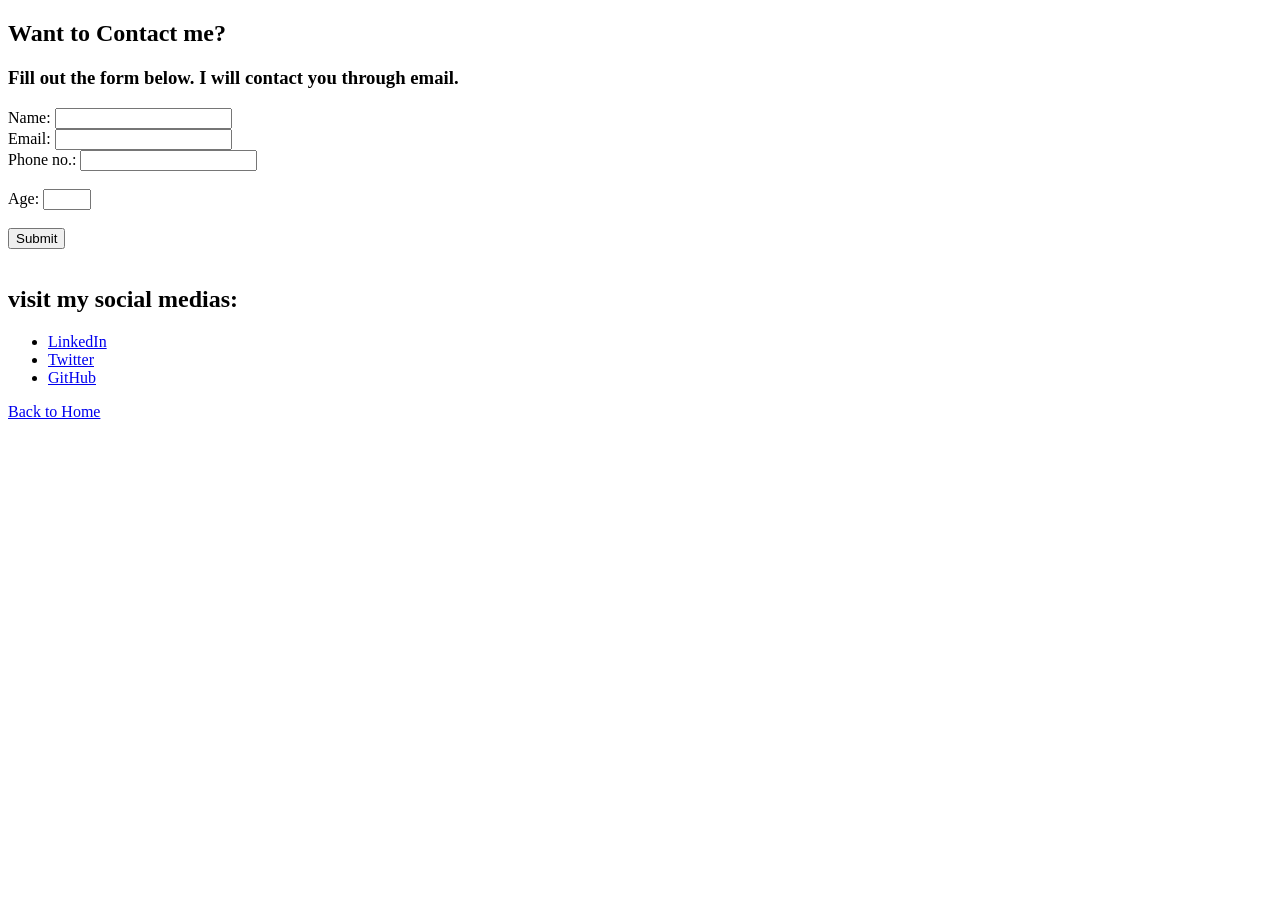
==== contact.html @ b5c33cc0 "Managed sections and added navbar" ====
<!DOCTYPE html>
<html lang="en">
<head>
    <meta charset="UTF-8">
    <meta name="viewport" content="width=device-width, initial-scale=1.0">
    <title>Contact</title>
</head>
<body>
    <div>
    <h2>Want to Contact me?</h2>
    <h3>Fill out the form below. I   will contact you through email.</h3>
    <label for="name">Name: </label>
    <input type="text" id="name" name="name"><br>
    <label for="email">Email: </label>
    <input type="email" id="email" name="email"><br>
    <label for="phone">Phone no.: </label>
    <input type="tel" id="phone" name="phone"><br><br>
    <label for="age">Age: </label>
    <input type="number" id="age" name="age" max="25" min="18"><br><br>
    <button type="submit">Submit</button><br><br>
    <h2>visit my social medias: </h2>
    <ul>
        <li><a href="https://www.example.com" target="_blank">LinkedIn</a></li>
        <li><a href="https://www.example.com" target="_blank">Twitter</a></li>
        <li><a href="https://www.example.com" target="_blank">GitHub</a></li>
    </ul>
    <a href="index.html">Back to Home</a>
    </div>
</body>
</html>
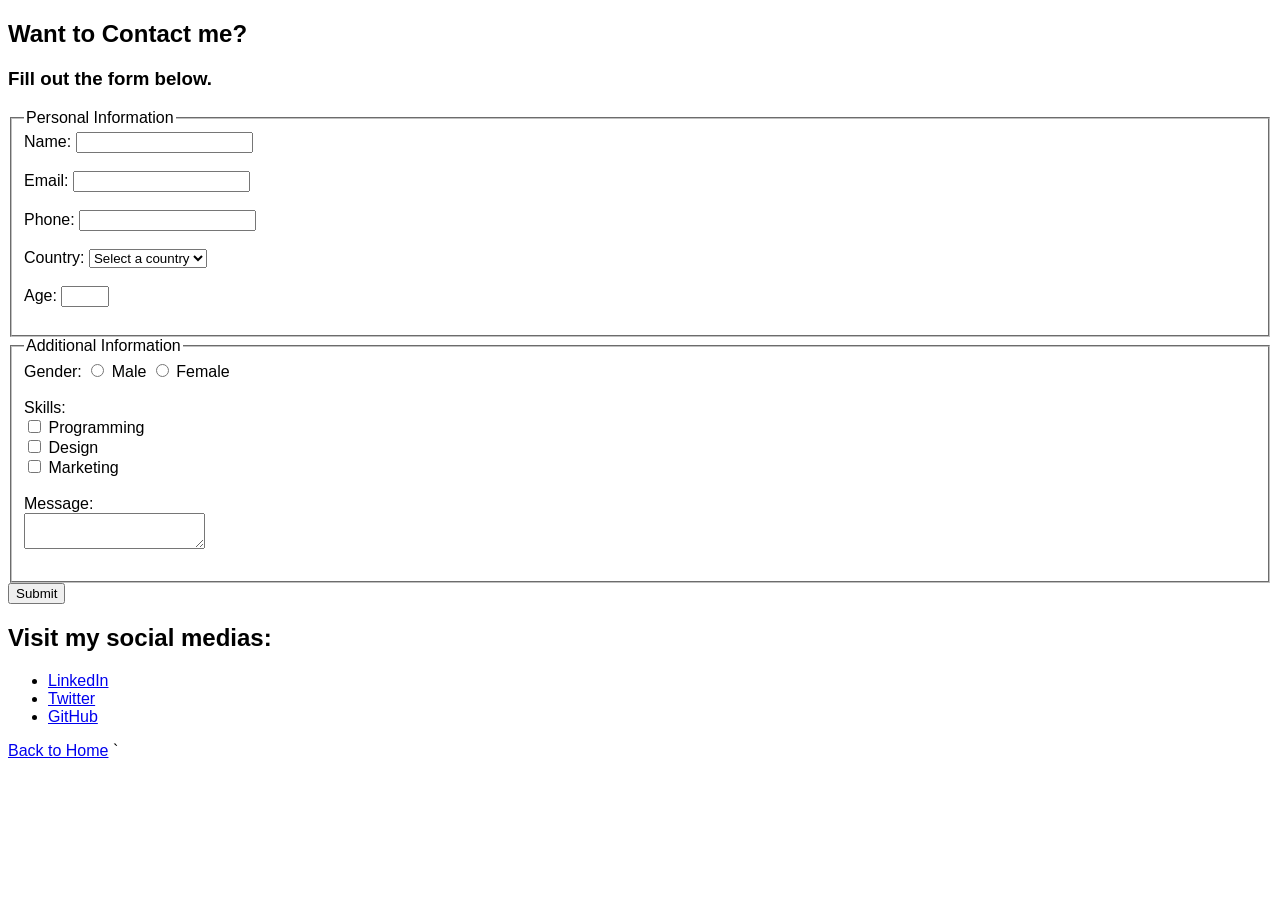
==== commit 9a710b32: "Nav bar added in index.html and margins added" ====
--- a/contact.html
+++ b/contact.html
@@ -4,27 +4,93 @@
     <meta charset="UTF-8">
     <meta name="viewport" content="width=device-width, initial-scale=1.0">
     <title>Contact</title>
+    <link rel="stylesheet" href="css/contact.css">
 </head>
 <body>
-    <div>
-    <h2>Want to Contact me?</h2>
-    <h3>Fill out the form below. I   will contact you through email.</h3>
-    <label for="name">Name: </label>
-    <input type="text" id="name" name="name"><br>
-    <label for="email">Email: </label>
-    <input type="email" id="email" name="email"><br>
-    <label for="phone">Phone no.: </label>
+
+    <!-- CONTACT SECTION -->
+    <section class="contact">
+        
+        <!-- HEADER -->
+        <div class="contact-header">
+            <h2>Want to Contact me?</h2>
+            <h3>Fill out the form below.</h3>
+        </div>
+
+        <!-- FORM -->
+        <div class="form-container">
+            <form>
+
+  <fieldset>
+    <legend>Personal Information</legend>
+
+    <label for="name">Name:</label>
+    <input type="text" id="name" name="name" required><br><br>
+
+    <label for="email">Email:</label>
+    <input type="email" id="email" name="email" required><br><br>
+
+    <label for="phone">Phone:</label>
     <input type="tel" id="phone" name="phone"><br><br>
-    <label for="age">Age: </label>
-    <input type="number" id="age" name="age" max="25" min="18"><br><br>
-    <button type="submit">Submit</button><br><br>
-    <h2>visit my social medias: </h2>
-    <ul>
-        <li><a href="https://www.example.com" target="_blank">LinkedIn</a></li>
-        <li><a href="https://www.example.com" target="_blank">Twitter</a></li>
-        <li><a href="https://www.example.com" target="_blank">GitHub</a></li>
-    </ul>
-    <a href="index.html">Back to Home</a>
-    </div>
+
+    <label for="country">Country:</label>
+    <select id="country" name="country" required>
+      <option value="" disabled selected>Select a country</option>
+      <option value="usa">United States</option>
+      <option value="nepal">Nepal</option>
+      <option value="india">India</option>
+      <option value="uk">United Kingdom</option>
+    </select><br><br>
+
+    <label for="age">Age:</label>
+    <input type="number" id="age" name="age" min="18" max="25"><br><br>
+
+  </fieldset>
+
+  <fieldset>
+    <legend>Additional Information</legend>
+
+    <label>Gender:</label>
+    <input type="radio" id="male" name="gender" value="male">
+    <label for="male">Male</label>
+
+    <input type="radio" id="female" name="gender" value="female">
+    <label for="female">Female</label><br><br>
+
+    <label>Skills:</label><br>
+    <input type="checkbox" id="skill1" name="skills[]" value="programming">
+    <label for="skill1">Programming</label><br>
+
+    <input type="checkbox" id="skill2" name="skills[]" value="design">
+    <label for="skill2">Design</label><br>
+
+    <input type="checkbox" id="skill3" name="skills[]" value="marketing">
+    <label for="skill3">Marketing</label><br><br>
+
+    <label for="message">Message:</label><br>
+    <textarea id="message" name="message"></textarea><br><br>
+
+  </fieldset>
+
+  <button type="submit">Submit</button>
+
+</form>
+        </div>
+
+    </section>
+
+    <!-- SOCIAL SECTION -->
+    <section class="social">
+        <h2>Visit my social medias:</h2>
+
+        <ul>
+            <li><a href="https://www.example.com" target="_blank">LinkedIn</a></li>
+            <li><a href="https://www.example.com" target="_blank">Twitter</a></li>
+            <li><a href="https://www.example.com" target="_blank">GitHub</a></li>
+        </ul>
+
+    </section>
+    
+    <a href="index.html" class="btn">Back to Home</a>
 </body>
-</html>+</html>`
--- a/css/contact.css
+++ b/css/contact.css
@@ -0,0 +1,3 @@
+*{
+    font-family: poppins, sans-serif;
+}
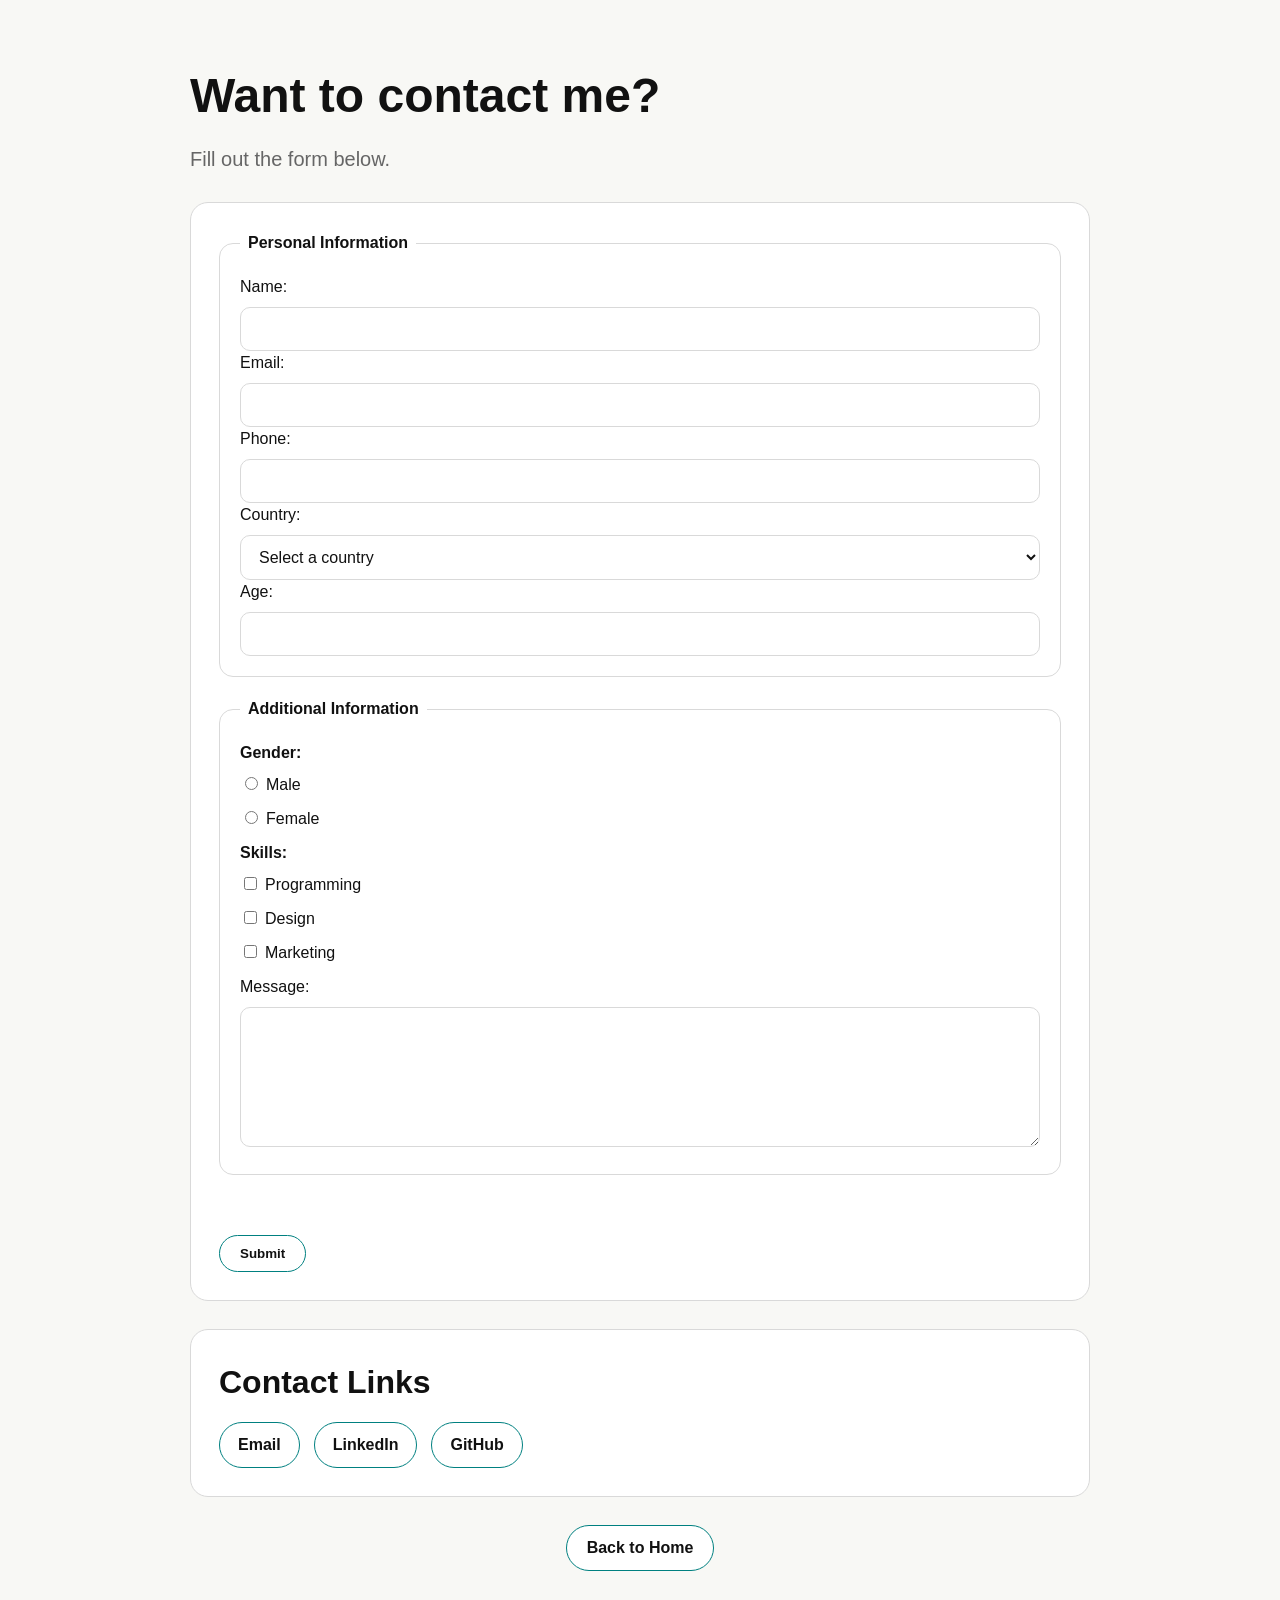
==== commit de394c78: "structure updated and button function added" ====
--- a/contact.html
+++ b/contact.html
@@ -7,90 +7,77 @@
     <link rel="stylesheet" href="css/contact.css">
 </head>
 <body>
+    <main>
+        <!-- Contact form section -->
+        <section class="contact" id="contact-section">
+            <div class="contact-header">
+                <h2>Want to contact me?</h2>
+                <h3>Fill out the form below.</h3>
+            </div>
 
-    <!-- CONTACT SECTION -->
-    <section class="contact">
-        
-        <!-- HEADER -->
-        <div class="contact-header">
-            <h2>Want to Contact me?</h2>
-            <h3>Fill out the form below.</h3>
-        </div>
+            <div class="form-container">
+                <form id="contact-form" novalidate>
+                    <fieldset>
+                        <legend>Personal Information</legend>
 
-        <!-- FORM -->
-        <div class="form-container">
-            <form>
+                        <label for="name">Name:</label>
+                        <input type="text" id="name" name="name" required>
 
-  <fieldset>
-    <legend>Personal Information</legend>
+                        <label for="email">Email:</label>
+                        <input type="email" id="email" name="email" required>
 
-    <label for="name">Name:</label>
-    <input type="text" id="name" name="name" required><br><br>
+                        <label for="phone">Phone:</label>
+                        <input type="tel" id="phone" name="phone">
 
-    <label for="email">Email:</label>
-    <input type="email" id="email" name="email" required><br><br>
+                        <label for="country">Country:</label>
+                        <select id="country" name="country" required>
+                            <option value="" disabled selected>Select a country</option>
+                            <option value="usa">United States</option>
+                            <option value="nepal">Nepal</option>
+                            <option value="india">India</option>
+                            <option value="uk">United Kingdom</option>
+                        </select>
 
-    <label for="phone">Phone:</label>
-    <input type="tel" id="phone" name="phone"><br><br>
+                        <label for="age">Age:</label>
+                        <input type="number" id="age" name="age" min="18" max="25">
+                    </fieldset>
 
-    <label for="country">Country:</label>
-    <select id="country" name="country" required>
-      <option value="" disabled selected>Select a country</option>
-      <option value="usa">United States</option>
-      <option value="nepal">Nepal</option>
-      <option value="india">India</option>
-      <option value="uk">United Kingdom</option>
-    </select><br><br>
+                    <fieldset>
+                        <legend>Additional Information</legend>
 
-    <label for="age">Age:</label>
-    <input type="number" id="age" name="age" min="18" max="25"><br><br>
+                        <p class="group-label">Gender:</p>
+                        <label class="choice"><input type="radio" id="male" name="gender" value="male">Male</label>
+                        <label class="choice"><input type="radio" id="female" name="gender" value="female">Female</label>
 
-  </fieldset>
+                        <p class="group-label">Skills:</p>
+                        <label class="choice"><input type="checkbox" id="skill1" name="skills[]" value="programming">Programming</label>
+                        <label class="choice"><input type="checkbox" id="skill2" name="skills[]" value="design">Design</label>
+                        <label class="choice"><input type="checkbox" id="skill3" name="skills[]" value="marketing">Marketing</label>
 
-  <fieldset>
-    <legend>Additional Information</legend>
+                        <label for="message">Message:</label>
+                        <textarea id="message" name="message"></textarea>
+                    </fieldset>
 
-    <label>Gender:</label>
-    <input type="radio" id="male" name="gender" value="male">
-    <label for="male">Male</label>
+                    <p id="form-feedback" class="form-feedback" aria-live="polite"></p>
+                    <button type="submit">Submit</button>
+                </form>
+            </div>
+        </section>
 
-    <input type="radio" id="female" name="gender" value="female">
-    <label for="female">Female</label><br><br>
+        <!-- Direct contact links -->
+        <section class="social">
+            <h2>Contact Links</h2>
+            <ul>
+                <li><a href="mailto:your.email@example.com">Email</a></li>
+                <li><a href="https://www.linkedin.com/" target="_blank" rel="noopener noreferrer">LinkedIn</a></li>
+                <li><a href="https://github.com/nitishb7" target="_blank" rel="noopener noreferrer">GitHub</a></li>
+            </ul>
+        </section>
+    </main>
 
-    <label>Skills:</label><br>
-    <input type="checkbox" id="skill1" name="skills[]" value="programming">
-    <label for="skill1">Programming</label><br>
-
-    <input type="checkbox" id="skill2" name="skills[]" value="design">
-    <label for="skill2">Design</label><br>
-
-    <input type="checkbox" id="skill3" name="skills[]" value="marketing">
-    <label for="skill3">Marketing</label><br><br>
-
-    <label for="message">Message:</label><br>
-    <textarea id="message" name="message"></textarea><br><br>
-
-  </fieldset>
-
-  <button type="submit">Submit</button>
-
-</form>
-        </div>
-
-    </section>
-
-    <!-- SOCIAL SECTION -->
-    <section class="social">
-        <h2>Visit my social medias:</h2>
-
-        <ul>
-            <li><a href="https://www.example.com" target="_blank">LinkedIn</a></li>
-            <li><a href="https://www.example.com" target="_blank">Twitter</a></li>
-            <li><a href="https://www.example.com" target="_blank">GitHub</a></li>
-        </ul>
-
-    </section>
-    
+    <!-- Back to home link -->
     <a href="index.html" class="btn">Back to Home</a>
+    <!-- Shared JavaScript interactions -->
+    <script src="js/script.js"></script>
 </body>
-</html>`+</html>
--- a/css/contact.css
+++ b/css/contact.css
@@ -1,3 +1,190 @@
-*{
-    font-family: poppins, sans-serif;
-}+* {
+    box-sizing: border-box;
+    font-family: Poppins, sans-serif;
+}
+
+body {
+    margin: 0;
+    background-color: #f8f8f5;
+    color: #111111;
+    padding: 60px 24px;
+    line-height: 1.5;
+}
+
+.contact,
+.social {
+    max-width: 900px;
+    margin: 0 auto 28px;
+}
+
+.contact-header {
+    margin-bottom: 28px;
+}
+
+.contact-header h2,
+.social h2 {
+    margin: 0 0 12px;
+    font-size: 48px;
+}
+
+.contact-header h3 {
+    margin: 0;
+    font-size: 20px;
+    color: #666666;
+    font-weight: 400;
+}
+
+.form-container form,
+.social {
+    background-color: #ffffff;
+    border: 1px solid #d9d9d9;
+    border-radius: 18px;
+    padding: 28px;
+}
+
+fieldset {
+    margin: 0 0 20px;
+    padding: 20px;
+    border: 1px solid #d9d9d9;
+    border-radius: 14px;
+}
+
+legend {
+    padding: 0 8px;
+    font-weight: 600;
+}
+
+label {
+    display: inline-block;
+    margin: 0 0 8px;
+    font-weight: 500;
+}
+
+.group-label {
+    margin: 0 0 8px;
+    font-weight: 600;
+}
+
+.choice {
+    display: block;
+    margin-bottom: 10px;
+}
+
+input[type="text"],
+input[type="email"],
+input[type="tel"],
+input[type="number"],
+select,
+textarea {
+    width: 100%;
+    padding: 12px 14px;
+    border: 1px solid #d9d9d9;
+    border-radius: 10px;
+    font-size: 16px;
+    color: #111111;
+    background-color: #fff;
+}
+
+textarea {
+    min-height: 140px;
+    resize: vertical;
+}
+
+input[type="radio"],
+input[type="checkbox"] {
+    margin-right: 8px;
+}
+
+.form-feedback {
+    min-height: 24px;
+    margin: 0 0 16px;
+    font-weight: 600;
+}
+
+.form-feedback.success {
+    color: #0b7a4b;
+}
+
+.form-feedback.error {
+    color: #b42318;
+}
+
+button[type="submit"],
+.btn {
+    display: inline-block;
+    text-decoration: none;
+    color: #111111;
+    border: 1px solid teal;
+    border-radius: 999px;
+    padding: 10px 20px;
+    font-weight: 600;
+    background-color: #fff;
+    transition: transform 0.25s ease, box-shadow 0.25s ease;
+    box-shadow: 0 0 0 0 teal;
+}
+
+button[type="submit"]:hover,
+.btn:hover,
+.social a:hover {
+    transform: translate(-2px, -4px);
+    box-shadow: 2px 5px 0 0 teal;
+}
+
+.social h2 {
+    font-size: 32px;
+}
+
+.social ul {
+    list-style: none;
+    margin: 16px 0 0;
+    padding: 0;
+    display: flex;
+    gap: 14px;
+    flex-wrap: wrap;
+}
+
+.social a {
+    display: inline-block;
+    color: #111111;
+    text-decoration: none;
+    border: 1px solid teal;
+    border-radius: 999px;
+    padding: 10px 18px;
+    font-weight: 600;
+    transition: transform 0.25s ease, box-shadow 0.25s ease;
+    box-shadow: 0 0 0 0 teal;
+}
+
+.btn {
+    display: block;
+    width: fit-content;
+    margin: 0 auto;
+}
+
+@media (max-width: 768px) {
+    body {
+        padding: 40px 18px;
+    }
+
+    .contact-header h2,
+    .social h2 {
+        font-size: 36px;
+    }
+
+    .contact-header h3 {
+        font-size: 18px;
+    }
+
+    .form-container form,
+    .social {
+        padding: 20px;
+    }
+
+    fieldset {
+        padding: 16px;
+    }
+
+    .social ul {
+        flex-direction: column;
+    }
+}
